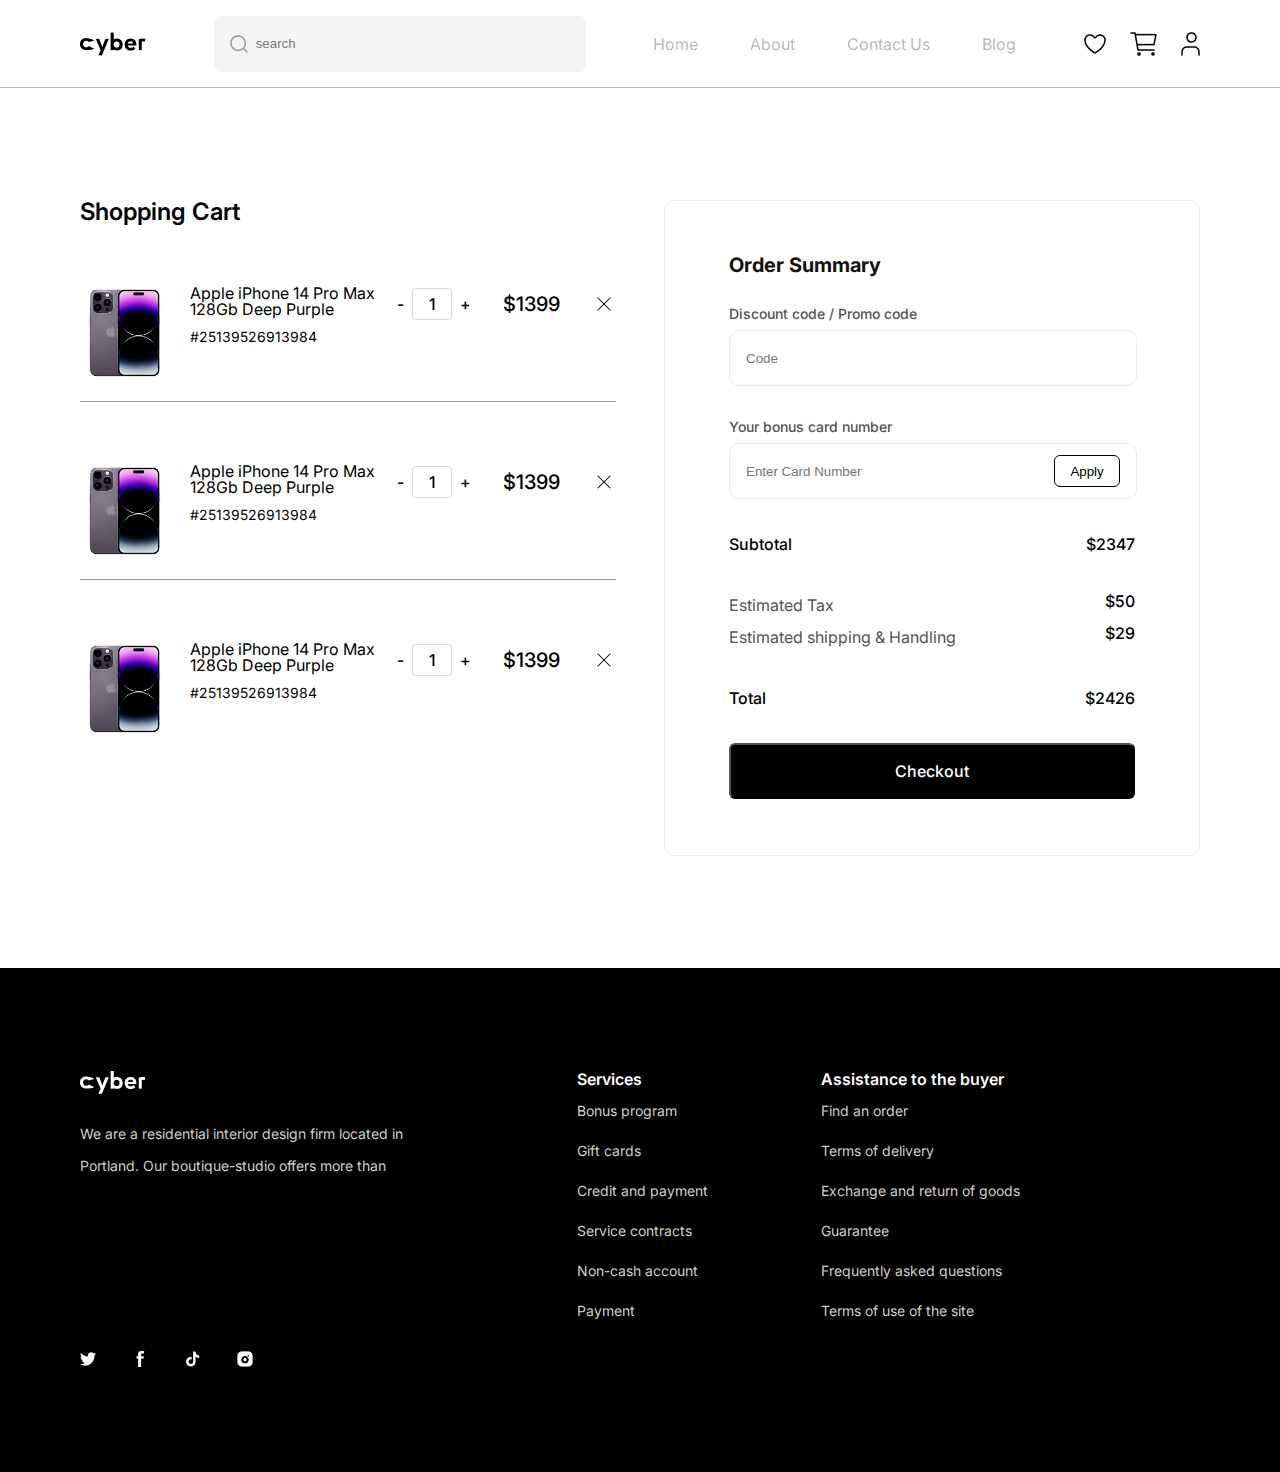
==== cart.html @ dc468c70 "cart morcha" ====
<!DOCTYPE html>
<html lang="en">
  <head>
    <meta charset="UTF-8" />
    <meta name="viewport" content="width=device-width, initial-scale=1.0" />
    <link rel="stylesheet" href="./stylees/reset.css" />
    <link rel="stylesheet" href="./stylees/headerfooter.css" />
    <link rel="stylesheet" href="./stylees/cart.css" />
    <title>Document</title>
  </head>
  <body>
    <!-- headerrr START-->
    <header>
      <div class="head centered">
        <img src="./images/cyber.png" alt="" />
        <div class="search">
          <img src="./images/serach.png" alt="" />
          <input type="text" placeholder="search" />
        </div>
        <ul class="navbar">
          <li>Home</li>
          <li>About</li>
          <li>Contact Us</li>
          <li>Blog</li>
        </ul>
        <div class="profile">
          <img src="./images/cart.png" alt="" />
          <img src="./images/heart.png" alt="" />
          <img src="./images/profile.png" alt="" />
        </div>
        <img class="burger" src="./images/Burger.png" alt="" />
      </div>
    </header>
    <!-- headerrr END-->
    <section class="centered">
      <div class="shopping-cart">
        <p>Shopping Cart</p>
        <div class="item">
          <img src="./images/Iphone 14 pro 1.png" alt="" />
          <div class="name-id">
            <p class="title">Apple iPhone 14 Pro Max 128Gb Deep Purple</p>
            <p class="id">#25139526913984</p>
          </div>
          <div class="num">
            <p>-</p>
            <div class="amount">1</div>
            <p>+</p>
            <p>$1399</p>
            <img src="./images/Close.png" alt="" />
          </div>
        </div>
        <div class="item">
          <img src="./images/Iphone 14 pro 1.png" alt="" />
          <div class="name-id">
            <p class="title">Apple iPhone 14 Pro Max 128Gb Deep Purple</p>
            <p class="id">#25139526913984</p>
          </div>
          <div class="num">
            <p>-</p>
            <div class="amount">1</div>
            <p>+</p>
            <p>$1399</p>
            <img src="./images/Close.png" alt="" />
          </div>
        </div>
        <div class="item">
          <img src="./images/Iphone 14 pro 1.png" alt="" />
          <div class="name-id">
            <p class="title">Apple iPhone 14 Pro Max 128Gb Deep Purple</p>
            <p class="id">#25139526913984</p>
          </div>
          <div class="num">
            <p>-</p>
            <div class="amount">1</div>
            <p>+</p>
            <p>$1399</p>
            <img src="./images/Close.png" alt="" />
          </div>
        </div>
      </div>

      <div class="order-summary">
        <p>Order Summary</p>
        <div class="promo">
          <p>Discount code / Promo code</p>
          <input type="text" placeholder="Code" />
        </div>
        <div class="card">
          <p>Your bonus card number</p>
          <div class="card-number">
            <input type="number" placeholder="Enter Card Number" />
            <button>Apply</button>
          </div>
        </div>
        <div class="subtotal">
          <p>Subtotal</p>
          <p>$2347</p>
        </div>

        <div class="details">
          <div class="tax">
            <p>Estimated Tax</p>
            <p>$50</p>
          </div>
          <div class="ship">
            <p>Estimated shipping & Handling</p>
            <p>$29</p>
          </div>
        </div>

        <div class="total">
          <p>Total</p>
          <p>$2426</p>
        </div>
        <button class="checkout">Checkout</button>
      </div>
    </section>
    <!-- footer  START-->
    <footer>
      <div class="info centered">
        <div class="cyber">
          <img src="./images/cyberwhite.png" alt="" />
          <p>
            We are a residential interior design firm located in Portland. Our
            boutique-studio offers more than
          </p>
        </div>
        <div class="services">
          <p>Services</p>
          <p>Bonus program</p>
          <p>Gift cards</p>
          <p>Credit and payment</p>
          <p>Service contracts</p>
          <p>Non-cash account</p>
          <p>Payment</p>
        </div>
        <div class="assist">
          <p>Assistance to the buyer</p>
          <p>Find an order</p>
          <p>Terms of delivery</p>
          <p>Exchange and return of goods</p>
          <p>Guarantee</p>
          <p>Frequently asked questions</p>
          <p>Terms of use of the site</p>
        </div>
      </div>
      <div class="centered social">
        <img src="./images/Social Icons.png" alt="" />
      </div>
    </footer>
    <!-- footer END -->
  </body>
</html>
---- stylees/headerfooter.css ----
/* header START */
header {
  display: flex;
  width: 100%;
  height: 88px;
  border-bottom: 1px solid rgba(181, 181, 181, 1);
}
.head {
  height: 100%;
  display: flex;
  align-items: center;
  justify-content: space-between;
}

.navbar {
  display: flex;
  gap: 52px;
}
.profile {
  display: flex;
  gap: 24px;
  align-items: center;
  height: 32px;
}

.search {
  width: 372px;
  height: 56px;
  gap: 8px;
  display: flex;
  align-items: center;
  background-color: rgba(245, 245, 245, 1);
  border-radius: 8px;
  padding-left: 16px;
}
input {
  padding: 0;
  border-radius: inherit;
  border: none;
  background-color: inherit;
  height: 100%;
  width: 100%;
}
input:focus {
  outline: none;
}
.navbar li {
  color: rgba(0, 0, 0, 0.3);
}
.navbar li:hover {
  color: rgba(0, 0, 0, 1);
}
.burger {
  display: none;
}
@media only screen and (max-width: 1120px) {
  .navbar,
  .search,
  .profile {
    display: none;
  }
  .burger {
    display: flex;
  }
  .head {
    padding-inline: 16px;
  }
}
/* header END */

/* footer START */
footer {
  height: 504px;
  background-color: rgba(0, 0, 0, 1);
  display: flex;
  flex-direction: column;
}
.info {
  color: white;
  display: flex;
  gap: 113px;
  margin-bottom: 0;
}

.services,
.assist,
.cyber {
  display: flex;
  flex-direction: column;
  gap: 8px;
  font-weight: 400;
  font-size: 14px;
  line-height: 32px;
  letter-spacing: 0%;
  color: rgba(207, 207, 207, 1);
}
.services p:first-of-type,
.assist p:first-of-type {
  font-weight: 600;
  font-size: 16px;
  line-height: 16px;
  letter-spacing: 0%;
  color: rgba(255, 255, 255, 1);
}
.cyber {
  display: flex;
  flex-direction: column;
  align-items: flex-start;
  gap: 24px;
  max-width: 384px;
}
.social {
  margin-top: 24px;
}
@media only screen and (max-width: 1120px) {
  footer {
    padding-bottom: 48px;
    height: fit-content;
    background-color: rgba(24, 19, 19, 1);
  }
  .info {
    flex-direction: column;
    align-items: center;
    gap: 32px;
    margin-bottom: 0;
    padding-top: 48px;
    padding-inline: 32px;
  }
  .services,
  .assist,
  .cyber {
    align-items: center;
    text-align: center;
  }
  .cyber {
    gap: 16px;
    font-size: 13px;
  }
  .social {
    margin-top: 0;
    align-self: center;
    padding-top: 32px;

    width: fit-content;
  }
}
/* footer END */
---- stylees/cart.css ----
section {
  display: flex;
  justify-content: space-between;
  padding-top: 112px;
  padding-bottom: 112px;
}
.order-summary {
  min-height: 656px;
  width: 536px;
  border: 1px solid rgba(235, 235, 235, 1);
  border-radius: 10px;
}
.order-summary {
  padding: 56px 64px;
  display: flex;
  flex-direction: column;
  align-items: flex-start;
  justify-content: space-between;
}
.order-summary > p {
  font-weight: 700;
  font-size: 20px;
  line-height: 16px;
  letter-spacing: 0%;
  color: rgba(17, 17, 17, 1);
}
.promo p,
.card p {
  font-weight: 500;
  font-size: 14px;
  line-height: 16px;
  letter-spacing: 0%;
  color: rgba(84, 84, 84, 1);
}
.subtotal,
.total,
.details div {
  width: 100%;
  display: flex;
  justify-content: space-between;
  font-weight: 500;
  font-size: 16px;
  line-height: 24px;
  letter-spacing: 3%;
  color: rgba(0, 0, 0, 1);
}
.promo,
.card {
  display: flex;
  flex-direction: column;
  gap: 8px;
}
.promo input,
.card-number {
  width: 408px;
  height: 56px;
  border: 1px solid rgba(235, 235, 235, 1);
  border-radius: 10px;
  padding: 16px;
}
.card-number {
  display: flex;
  align-items: center;
}
.card-number button {
  width: 77px;
  height: 32px;
  gap: 8px;
  border-radius: 6px;
  border-width: 1px;
  color: rgba(0, 0, 0, 1);
  border: 1px solid rgba(0, 0, 0, 1);
  background-color: inherit;
}
.tax,
.ship {
  display: flex;
  justify-content: space-between;
}
.details {
  width: 100%;
}
.tax p:first-of-type,
.ship p:first-of-type {
  font-weight: 400;
  font-size: 16px;
  line-height: 32px;
  letter-spacing: 3%;
  color: rgba(84, 84, 84, 1);
}
.checkout {
  width: 100%;
  height: 56px;
  border-radius: 6px;
  background-color: rgba(0, 0, 0, 1);
  color: white;
  font-family: Inter;
  font-weight: 500;
  font-size: 16px;
  line-height: 24px;
  letter-spacing: 0%;
  text-align: center;
}
.item {
  margin-top: 40px;
  width: 536px;
  height: 138px;
  display: flex;
  gap: 20px;
  border-bottom: 0.5px solid rgba(163, 163, 163, 1);
  align-items: center;
}
.item:last-of-type {
  border: none;
}
.shopping-cart > p {
  font-weight: 600;
  font-size: 24px;
  line-height: 24px;
  letter-spacing: 0%;
  color: rgba(0, 0, 0, 1);
}
.num {
  display: flex;
  gap: 8px;
  align-items: center;
  align-self: flex-start;
  padding-top: 24px;
  font-family: Inter;
  font-weight: 500;
  font-size: 20px;
  line-height: 32px;
  letter-spacing: 3%;
  color: rgba(0, 0, 0, 1);
}
.amount {
  border: 0.5px solid rgba(217, 217, 217, 1);
  width: 40px;
  height: 32px;
  border-radius: 4px;
  display: flex;
  align-items: center;
  justify-content: center;
}

.name-id {
  padding-top: 21px;
  display: flex;
  flex-direction: column;
  gap: 8px;
  align-self: flex-start;
}
.name {
  font-family: Inter;
  font-weight: 500;
  font-size: 16px;
  line-height: 24px;
  letter-spacing: 0%;
  color: rgba(0, 0, 0, 1);
}
.id {
  font-family: Inter;
  font-weight: 400;
  font-size: 14px;
  line-height: 24px;
  letter-spacing: 0%;
  color: rgba(0, 0, 0, 1);
}
.item img {
  height: 90px;
}
.num img {
  width: 24px;
  height: 24px;
}
.num p:nth-child(1),
.num p:nth-child(3),
.amount {
  font-size: 16px;
}
.num p:nth-child(4) {
  padding-inline: 24px;
}
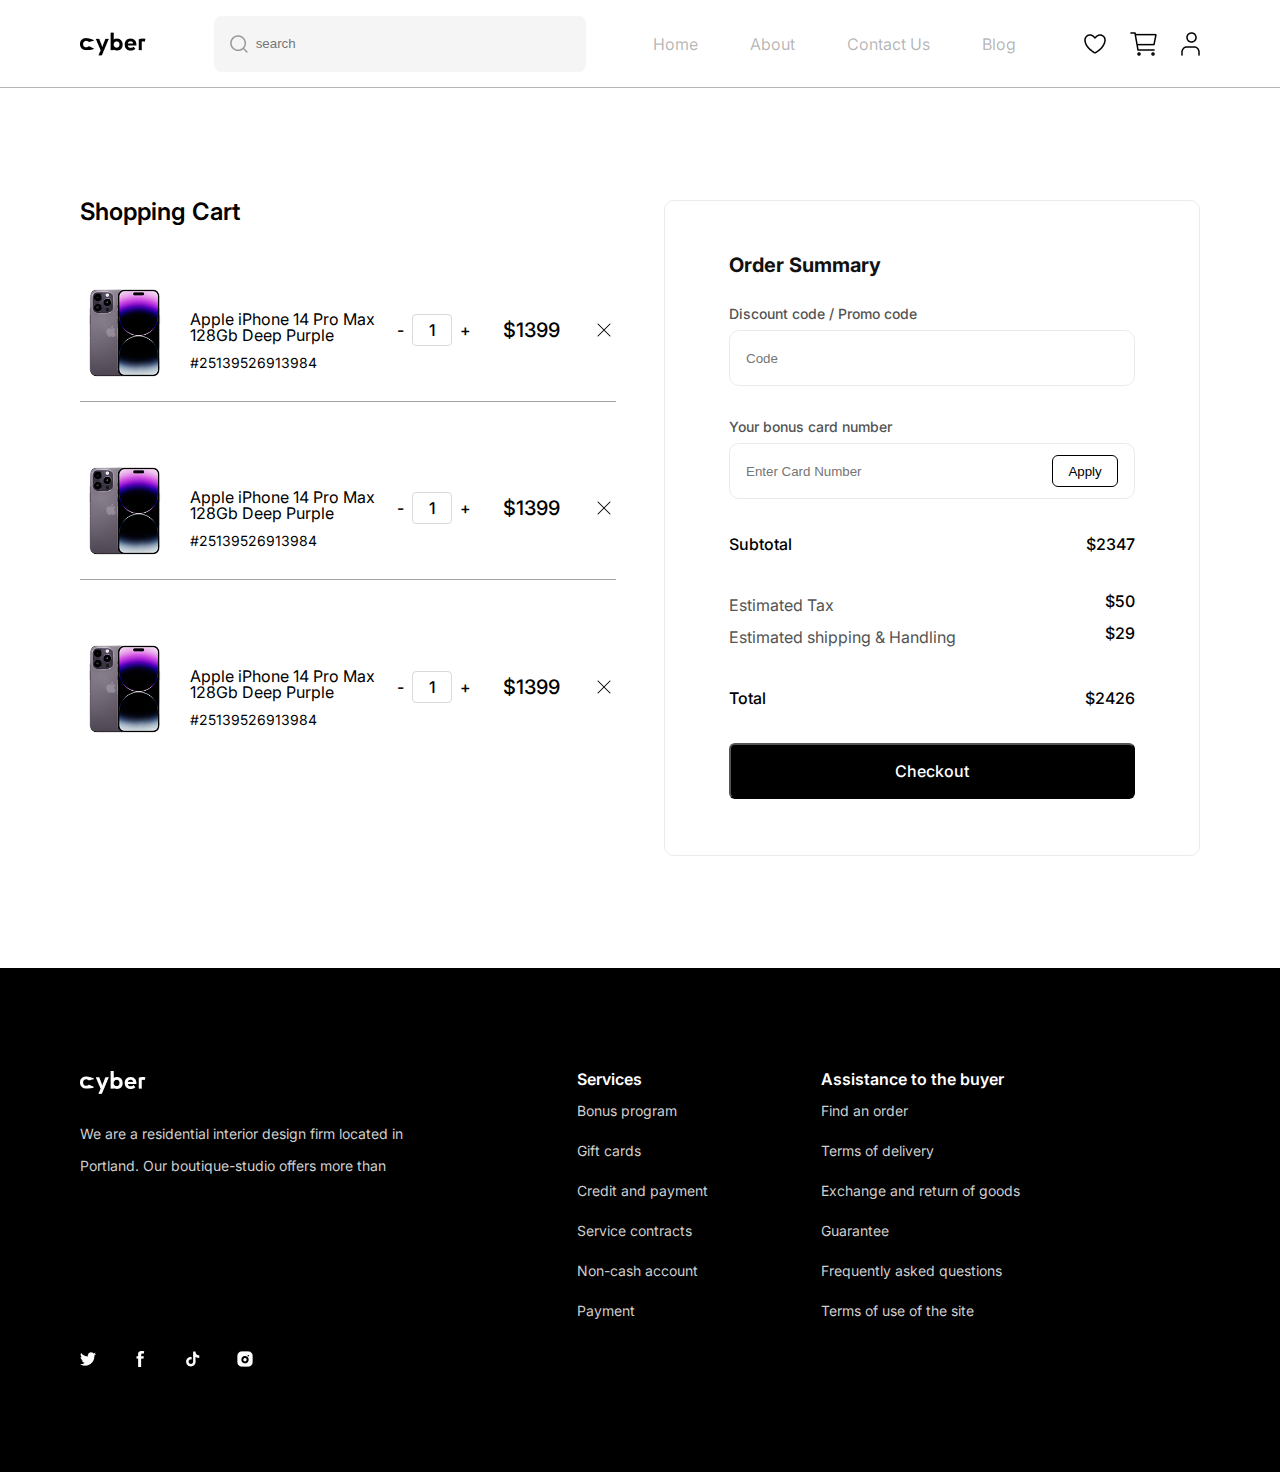
==== commit 7e89ed18: "mxari damechima" ====
--- a/cart.html
+++ b/cart.html
@@ -37,44 +37,50 @@
         <p>Shopping Cart</p>
         <div class="item">
           <img src="./images/Iphone 14 pro 1.png" alt="" />
-          <div class="name-id">
-            <p class="title">Apple iPhone 14 Pro Max 128Gb Deep Purple</p>
-            <p class="id">#25139526913984</p>
-          </div>
-          <div class="num">
-            <p>-</p>
-            <div class="amount">1</div>
-            <p>+</p>
-            <p>$1399</p>
-            <img src="./images/Close.png" alt="" />
+          <div class="whatever">
+            <div class="name-id">
+              <p class="title">Apple iPhone 14 Pro Max 128Gb Deep Purple</p>
+              <p class="id">#25139526913984</p>
+            </div>
+            <div class="num">
+              <p>-</p>
+              <div class="amount">1</div>
+              <p>+</p>
+              <p>$1399</p>
+              <img src="./images/Close.png" alt="" />
+            </div>
           </div>
         </div>
         <div class="item">
           <img src="./images/Iphone 14 pro 1.png" alt="" />
-          <div class="name-id">
-            <p class="title">Apple iPhone 14 Pro Max 128Gb Deep Purple</p>
-            <p class="id">#25139526913984</p>
-          </div>
-          <div class="num">
-            <p>-</p>
-            <div class="amount">1</div>
-            <p>+</p>
-            <p>$1399</p>
-            <img src="./images/Close.png" alt="" />
+          <div class="whatever">
+            <div class="name-id">
+              <p class="title">Apple iPhone 14 Pro Max 128Gb Deep Purple</p>
+              <p class="id">#25139526913984</p>
+            </div>
+            <div class="num">
+              <p>-</p>
+              <div class="amount">1</div>
+              <p>+</p>
+              <p>$1399</p>
+              <img src="./images/Close.png" alt="" />
+            </div>
           </div>
         </div>
         <div class="item">
           <img src="./images/Iphone 14 pro 1.png" alt="" />
-          <div class="name-id">
-            <p class="title">Apple iPhone 14 Pro Max 128Gb Deep Purple</p>
-            <p class="id">#25139526913984</p>
-          </div>
-          <div class="num">
-            <p>-</p>
-            <div class="amount">1</div>
-            <p>+</p>
-            <p>$1399</p>
-            <img src="./images/Close.png" alt="" />
+          <div class="whatever">
+            <div class="name-id">
+              <p class="title">Apple iPhone 14 Pro Max 128Gb Deep Purple</p>
+              <p class="id">#25139526913984</p>
+            </div>
+            <div class="num">
+              <p>-</p>
+              <div class="amount">1</div>
+              <p>+</p>
+              <p>$1399</p>
+              <img src="./images/Close.png" alt="" />
+            </div>
           </div>
         </div>
       </div>
--- a/stylees/cart.css
+++ b/stylees/cart.css
@@ -46,13 +46,14 @@
 }
 .promo,
 .card {
+  width: 100%;
   display: flex;
   flex-direction: column;
   gap: 8px;
 }
 .promo input,
 .card-number {
-  width: 408px;
+  width: 100%;
   height: 56px;
   border: 1px solid rgba(235, 235, 235, 1);
   border-radius: 10px;
@@ -100,6 +101,17 @@
   line-height: 24px;
   letter-spacing: 0%;
   text-align: center;
+}
+@media only screen and (max-width: 1120px) {
+  .order-summary {
+    margin-top: 40px;
+    padding: 56px 16px;
+    width: 100%;
+  }
+  .promo input,
+  .card-number {
+    width: 100%;
+  }
 }
 .item {
   margin-top: 40px;
@@ -181,3 +193,28 @@
 .num p:nth-child(4) {
   padding-inline: 24px;
 }
+.whatever {
+  display: flex;
+}
+
+@media only screen and (max-width: 1120px) {
+  section {
+    padding-inline: 17px;
+    flex-direction: column;
+    padding-top: 40px;
+    padding-bottom: 40px;
+  }
+  .whatever {
+    display: flex;
+    flex-direction: column;
+    padding-top: 16px;
+  }
+  .item {
+    width: 100%;
+    height: fit-content;
+    padding-bottom: 56px;
+  }
+  .item img:first-child {
+    padding-top: 15px;
+  }
+}
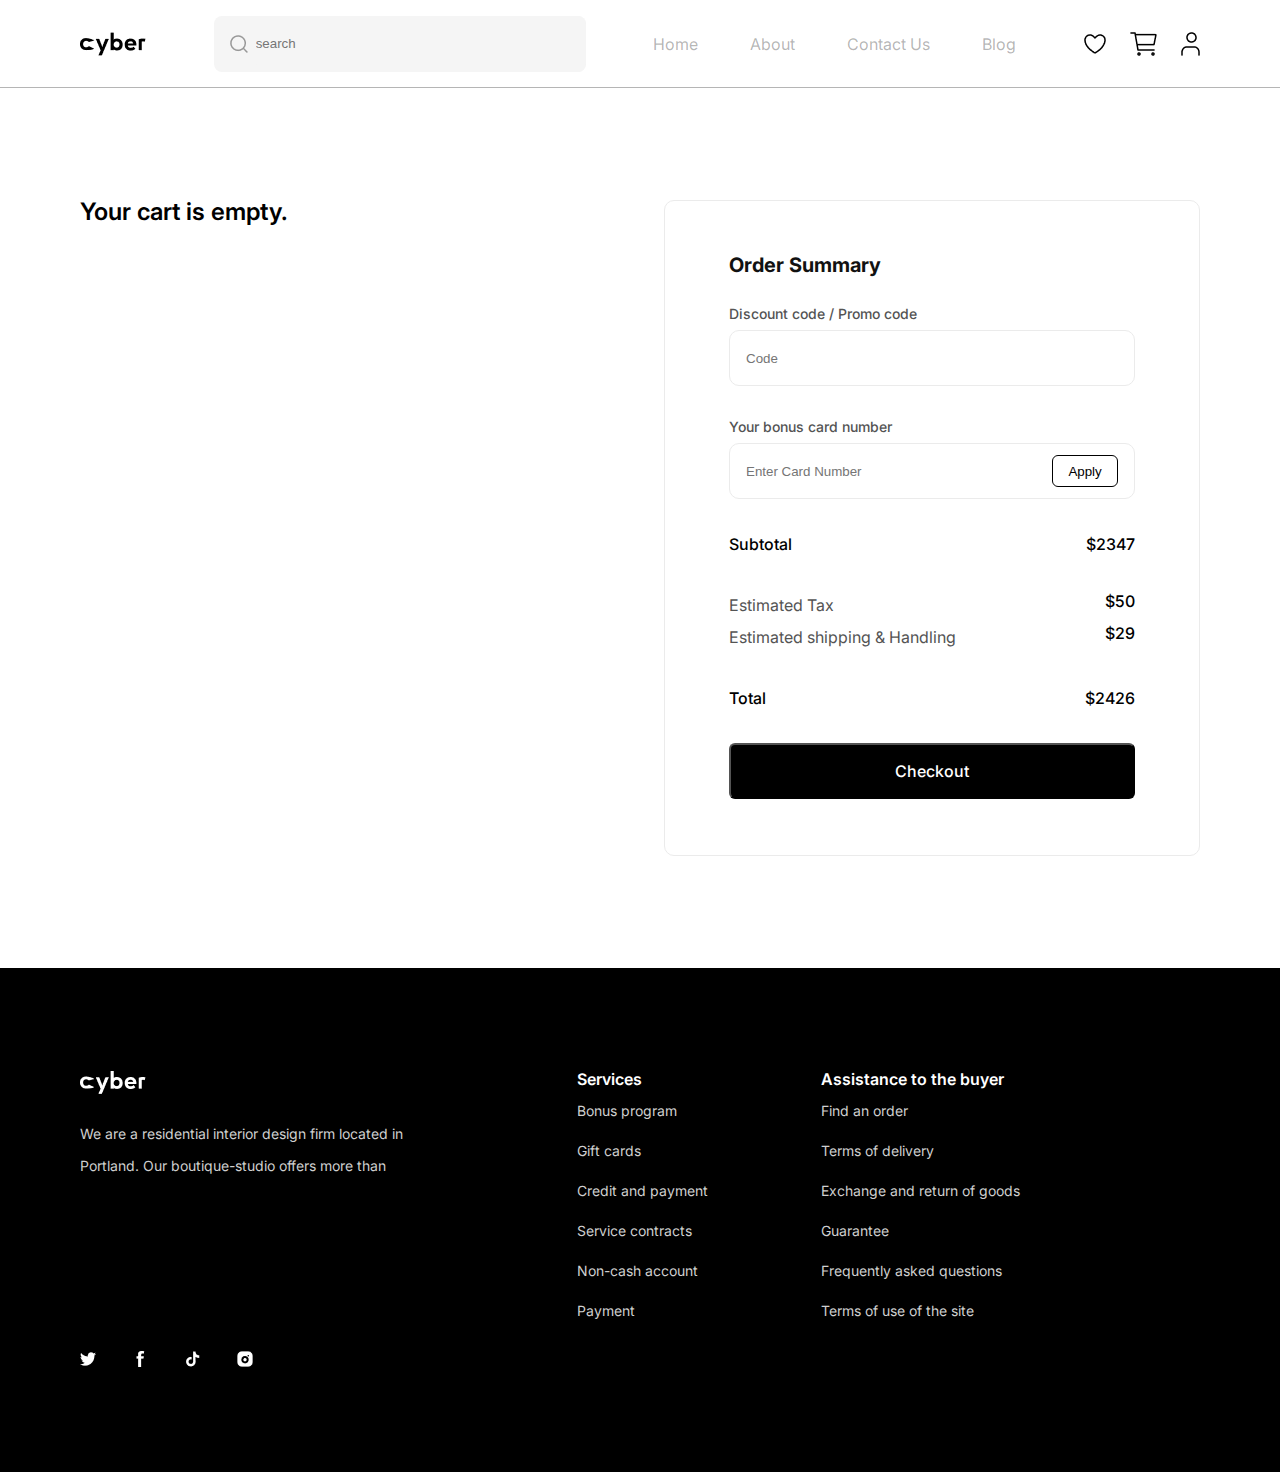
==== commit 3ee29b4c: "gmerto chemo ar mushaobs ratoooo" ====
--- a/cart.html
+++ b/cart.html
@@ -35,54 +35,6 @@
     <section class="centered">
       <div class="shopping-cart">
         <p>Shopping Cart</p>
-        <div class="item">
-          <img src="./images/Iphone 14 pro 1.png" alt="" />
-          <div class="whatever">
-            <div class="name-id">
-              <p class="title">Apple iPhone 14 Pro Max 128Gb Deep Purple</p>
-              <p class="id">#25139526913984</p>
-            </div>
-            <div class="num">
-              <p>-</p>
-              <div class="amount">1</div>
-              <p>+</p>
-              <p>$1399</p>
-              <img src="./images/Close.png" alt="" />
-            </div>
-          </div>
-        </div>
-        <div class="item">
-          <img src="./images/Iphone 14 pro 1.png" alt="" />
-          <div class="whatever">
-            <div class="name-id">
-              <p class="title">Apple iPhone 14 Pro Max 128Gb Deep Purple</p>
-              <p class="id">#25139526913984</p>
-            </div>
-            <div class="num">
-              <p>-</p>
-              <div class="amount">1</div>
-              <p>+</p>
-              <p>$1399</p>
-              <img src="./images/Close.png" alt="" />
-            </div>
-          </div>
-        </div>
-        <div class="item">
-          <img src="./images/Iphone 14 pro 1.png" alt="" />
-          <div class="whatever">
-            <div class="name-id">
-              <p class="title">Apple iPhone 14 Pro Max 128Gb Deep Purple</p>
-              <p class="id">#25139526913984</p>
-            </div>
-            <div class="num">
-              <p>-</p>
-              <div class="amount">1</div>
-              <p>+</p>
-              <p>$1399</p>
-              <img src="./images/Close.png" alt="" />
-            </div>
-          </div>
-        </div>
       </div>
 
       <div class="order-summary">
@@ -155,5 +107,6 @@
       </div>
     </footer>
     <!-- footer END -->
+    <script src="cart.js"></script>
   </body>
 </html>
--- a/stylees/headerfooter.css
+++ b/stylees/headerfooter.css
@@ -21,6 +21,10 @@
   gap: 24px;
   align-items: center;
   height: 32px;
+}
+.profile a {
+  height: 24px;
+  width: 24px;
 }
 
 .search {
@@ -140,7 +144,8 @@
     margin-top: 0;
     align-self: center;
     padding-top: 32px;
-
+    display: flex;
+    justify-content: center;
     width: fit-content;
   }
 }
--- a/stylees/cart.css
+++ b/stylees/cart.css
@@ -144,6 +144,7 @@
   line-height: 32px;
   letter-spacing: 3%;
   color: rgba(0, 0, 0, 1);
+  margin-left: 20px;
 }
 .amount {
   border: 0.5px solid rgba(217, 217, 217, 1);
@@ -217,4 +218,7 @@
   .item img:first-child {
     padding-top: 15px;
   }
-}
+  .num {
+    margin-left: 0;
+  }
+}
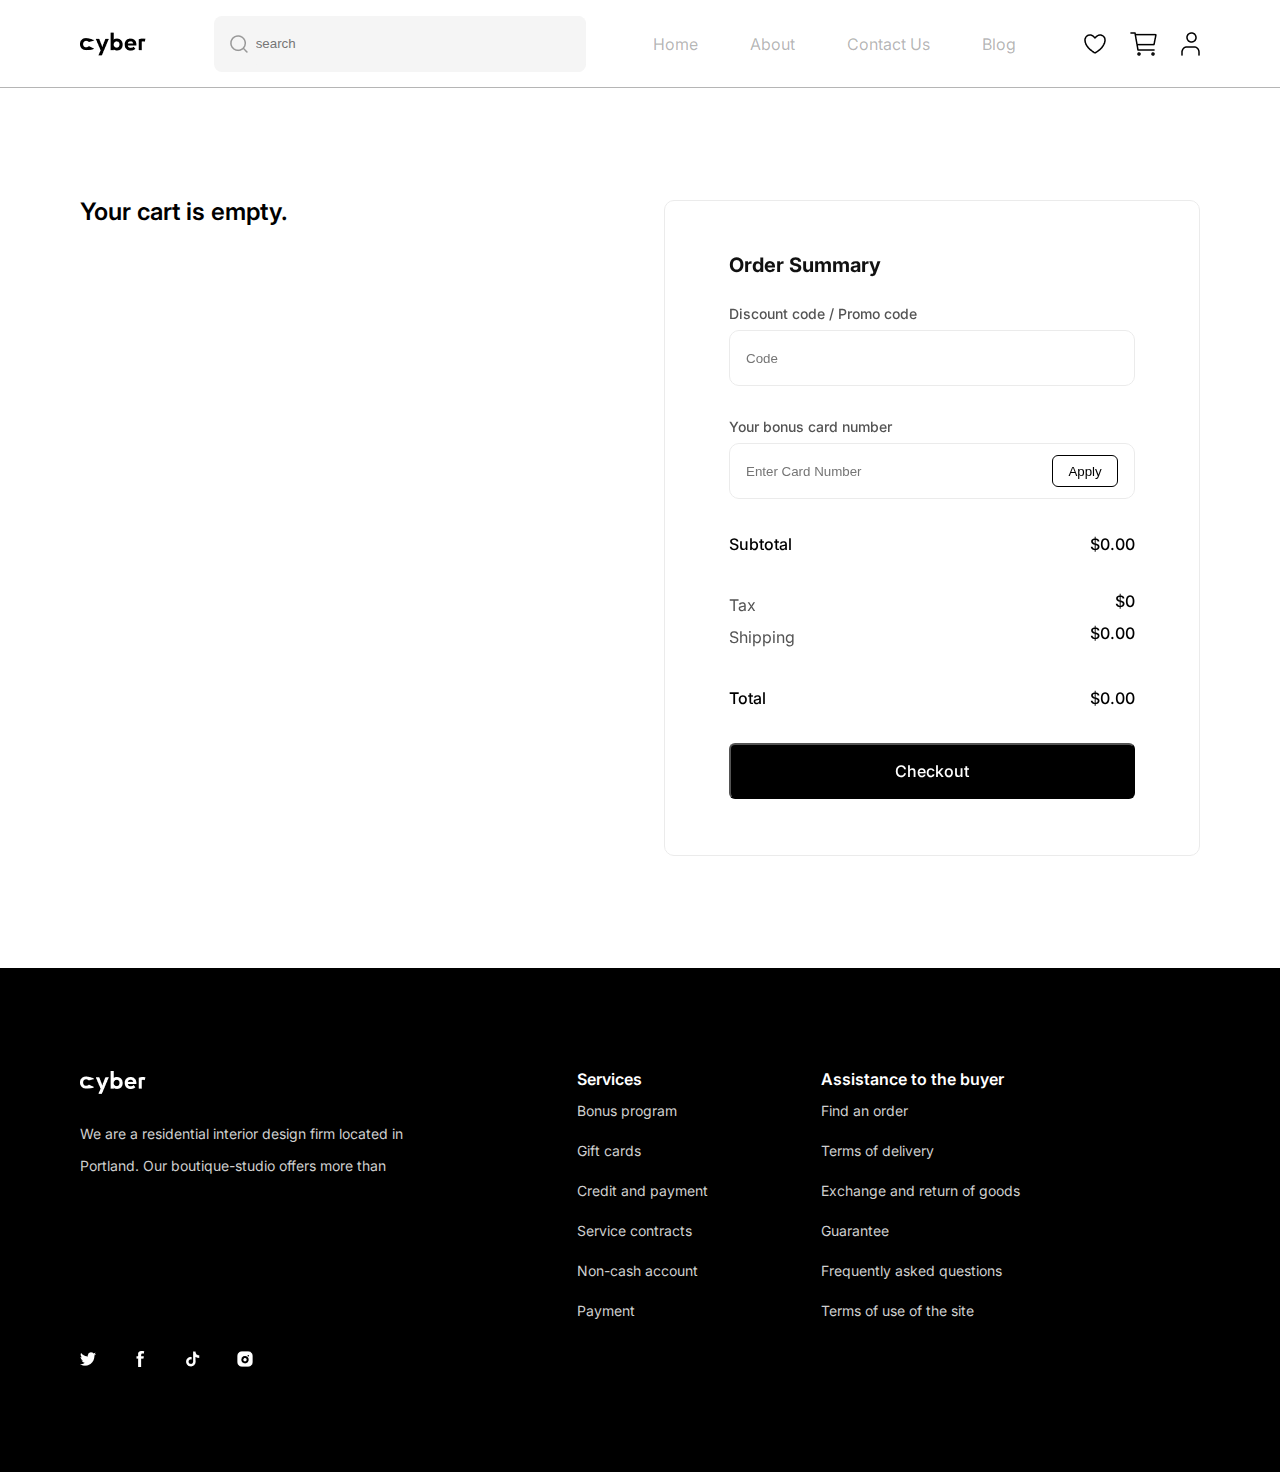
==== commit 31206577: "mishaobs mara ar vici" ====
--- a/cart.html
+++ b/cart.html
@@ -18,7 +18,7 @@
           <input type="text" placeholder="search" />
         </div>
         <ul class="navbar">
-          <li>Home</li>
+          <li><a href="./home.html">Home</a></li>
           <li>About</li>
           <li>Contact Us</li>
           <li>Blog</li>
--- a/stylees/headerfooter.css
+++ b/stylees/headerfooter.css
@@ -1,9 +1,13 @@
 /* header START */
 header {
+  z-index: 20;
+  position: fixed;
+  background-color: white;
   display: flex;
   width: 100%;
   height: 88px;
   border-bottom: 1px solid rgba(181, 181, 181, 1);
+  top: 0;
 }
 .head {
   height: 100%;
@@ -56,6 +60,10 @@
 }
 .burger {
   display: none;
+}
+a {
+  text-decoration: none;
+  color: inherit;
 }
 @media only screen and (max-width: 1120px) {
   .navbar,
--- a/stylees/cart.css
+++ b/stylees/cart.css
@@ -4,8 +4,14 @@
   padding-top: 112px;
   padding-bottom: 112px;
 }
+section.centered {
+  margin-top: 88px;
+}
 .order-summary {
-  min-height: 656px;
+  position: sticky;
+  right: 0;
+  top: 65px;
+  height: 656px;
   width: 536px;
   border: 1px solid rgba(235, 235, 235, 1);
   border-radius: 10px;
@@ -196,6 +202,8 @@
 }
 .whatever {
   display: flex;
+  width: 100%;
+  justify-content: space-between;
 }
 
 @media only screen and (max-width: 1120px) {
